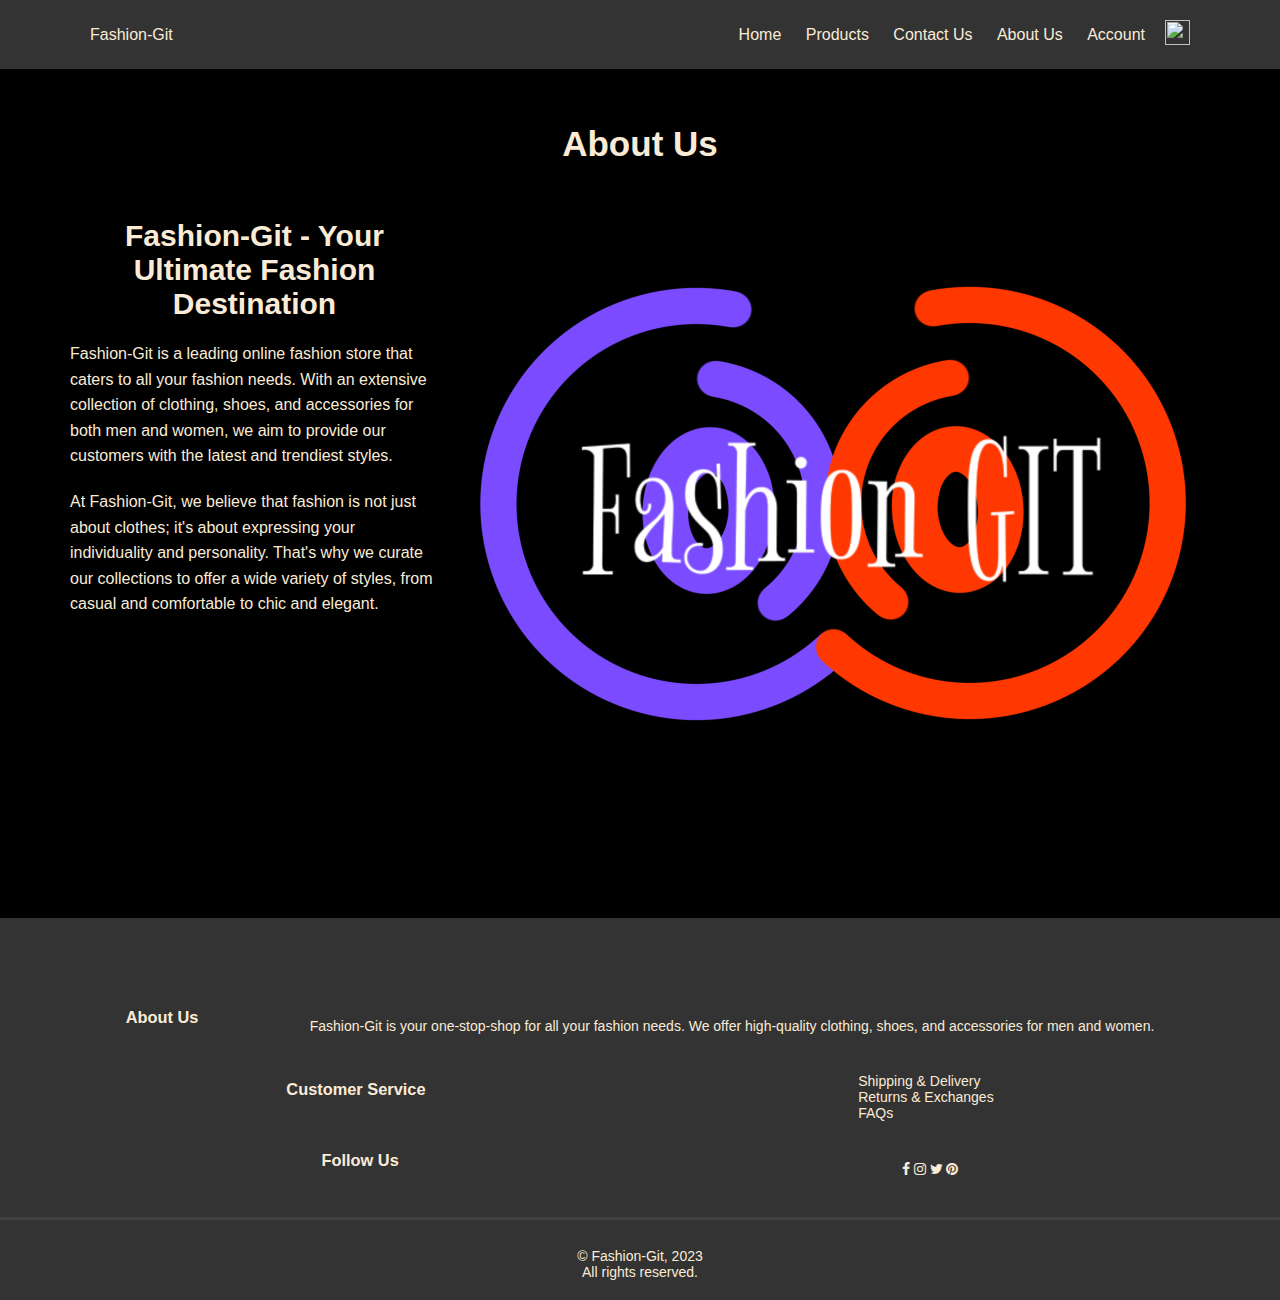
==== Aboutus.html @ 40975f95 "Add files via upload" ====
<!DOCTYPE html>
<html lang="en">
<head>
    <meta charset="UTF-8">
    <meta name="viewport" content="width=device-width, initial-scale=1.0">
    <title>About Us | Fashion-Git</title>
    <link rel="stylesheet" href="style.css">
    <link rel="stylesheet" href="aboutus.css">
    <link rel="stylesheet" href="https://stackpath.bootstrapcdn.com/font-awesome/4.7.0/css/font-awesome.min.css">
    <link rel="icon" type="image/svg+xml" href="./images/header/favicon.svg">
</head>
<body>
    <div class="header">
        <div class="container">
            <div class="navbar">
                <div class="logo">
                    <a href="./index.html">Fashion-Git</a>
                </div>
                <nav>
                    <ul class="nav-menu">
                        <li class="nav-item"><a href="index.html">Home</a></li>
                        <li class="nav-item"><a href="product.html">Products</a></li>
                        <li class="nav-item"><a href="contactUs.html">Contact Us</a></li>
                        <li class="nav-item"><a href="Aboutus.html">About Us</a></li>
                        <li class="nav-item"><a href="account.html">Account</a></li>
                    </ul>
                </nav>
                <a href="cart.html"><img class="cart" src="./images/header/cart.svg"></a>
                <div class="toggle"><i class="fa fa-bars"></i></div>
            </div>
        </div>
    </div>  

    <div class="aboutus-section">
        <div class="container">
            <h1 style="text-align: center;">About Us</h1>
            <div class="aboutus-content">
                <div class="aboutus-text">
                    <h2>Fashion-Git - Your Ultimate Fashion Destination</h2>
                    <p>Fashion-Git is a leading online fashion store that caters to all your fashion needs. With an extensive collection of clothing, shoes, and accessories for both men and women, we aim to provide our customers with the latest and trendiest styles.</p>
                    <p>At Fashion-Git, we believe that fashion is not just about clothes; it's about expressing your individuality and personality. That's why we curate our collections to offer a wide variety of styles, from casual and comfortable to chic and elegant.</p>
                </div>
                <div class="aboutus-img">
                    <img src="logo.png" alt="Fashion-Git Store">
                </div>
            </div>
        </div>
    </div>

    <div class="footer" id="footer">
        <div class="container">
            <div class="child">
                <h3>About Us</h3>
                <p>Fashion-Git is your one-stop-shop for all your fashion needs. We offer high-quality clothing, shoes, and accessories for men and women.</p>
            </div>
            <div class="child">
                <h3>Customer Service</h3>
                <ul>
                    <li><a href="#">Shipping & Delivery</a></li>
                    <li><a href="#">Returns & Exchanges</a></li>
                    <li><a href="contactUs.html">FAQs</a></li>
                </ul>
            </div>
            <div class="child">
                <h3>Follow Us</h3>
                <div class="footerSocial">
                    <a href="#" class="footerSocialLink"><i class="fa fa-facebook"></i></a>
                    <a href="#" class="footerSocialLink"><i class="fa fa-instagram"></i></a>
                    <a href="#" class="footerSocialLink"><i class="fa fa-twitter"></i></a>
                    <a href="#" class="footerSocialLink"><i class="fa fa-pinterest"></i></a>
                </div>
            </div>
        </div>
        <div class="belowfooter">
            &copy; Fashion-Git, 2023 <br>
            All rights reserved.
        </div>
    </div>

    <script src="script.js"></script>
</body>
</html>
---- style.css ----
* {
  margin: 0;
  padding: 0;
  box-sizing: border-box;
  list-style-type: none;
  color: antiquewhite;
}

body {
  font-family:'Lucida Sans', 'Lucida Sans Regular', sans-serif;
  background: black url("/ecommerce-store/images/header/headerprod.jpg") no-repeat center fixed;
}


a {
  text-decoration: none;
  color: inherit;
}

a:hover {
  text-decoration: none;

  color: gold;
}

h1 {
  font-size: 35px;
  line-height: 50px;
  margin-bottom: 25px;
}

h2 {
  text-align: center;
  margin-top: 25px;
}

h4 {
  font-weight: normal;
}

.navbar {
  display: flex;
  align-items: center;
  padding: 20px;
}

.headerimg {
  max-width: 1300px;
  padding: 250px 100px;
}

nav {
  flex: 1;
  text-align: right;
}

nav ul {
  display: inline-block;
}

nav ul li {
  display: inline-block;
  margin-right: 20px;
}

.toggle {
  display: none;
}

.toggle i {
  font-size: 32px;
}

.container {
  max-width: 1300px;
  margin: auto;
  padding-left: 25px;
  padding-right: 25px;
}

.child {
  margin: 30px auto;
  display: flex;
  align-items: center;
  flex-wrap: wrap;
  justify-content: space-around;
}

.halfchild {
  flex-basis: 50%;
  min-width: 300px;
  margin-top: 20px;
}

.halfchild img {
  max-width: 100%;
  padding: 50px 0;
}

.btn {
  display: inline-block;
  background: #949393;
  padding: 8px 30px;
  margin: 30px 0;
  border-radius: 30px;
  transition: background 0.5s;
}

.btn:hover {
  background: #563434;
  text-decoration: none;
}

.header {
  background-color: #333;
}

.line1 {
  margin: 15px auto;
  border-radius: 10px;
  width: 90px;
  height: 5px;
  background-color: antiquewhite;
}

.small-container {
  max-width: 1380px;
  margin: auto;
  padding-left: 25px;
  padding-right: 25px;
}

.childprods {
  flex-basis: 25%;
  padding: 10px;
  min-width: 200px;
  margin-bottom: 50px;
  transition: transform 0.5s;
}

.childprods img {
  width: 100%;
}

.childprods p {
  font-size: 15px;
  text-align: right;
}

.rating .fa {
  color: #5fa387;
}

.childprods:hover {
  cursor: pointer;
  transform: translateY(-5px);
}

.ohhh {
  background: linear-gradient(rgb(67, 68, 66),rgb(82, 81, 81));
}

.more {
  background-color: rgb(53, 53, 53);
  margin: 0 auto;
  display: flex;
  border-radius: 20px;
  justify-content: center;
  align-items: center;
  border: 1px solid black;
  margin-bottom: 40px;
  width: 9em;
  height: 2em;
}

.offer {
  background-color: #555;
  border-radius: 200px;
}

.halfchild .offer-img {
  padding: 50px;
}

.halfchild select, .halfchild option, .halfchild input {
  color: #333;
}

.testimonial {
  margin-top: 100px;
}

.testimonial .testchild {
  text-align: center;
  padding: 40px 20px;
  box-shadow: 0 0 20px 0px rgba(0, 0, 0, 0.3);
  cursor: pointer;
  transition: transform 0.5s;
}

.testchild {
  flex-basis: 30%;
  min-width: 250px;
  margin-bottom: 30px;
}

.testimonial .testchild img {
  width: 50px;
  margin-top: 20px;
  border-radius: 50%;
}

.testimonial .testchild:hover {
  transform: translateY(-10px);
}

.fa.fa-quote-left {
  font-size: 40px;    
}

.testchild p {
  font-size: 14px;
  margin: 12px 0;
}

.testimonial .testchild h3 {
  font-weight: 600;
  font-size: 16px;
}

.brands {
  margin: 100px auto;
}

.logo {
  width: 160px;
}

.logo img {
  width: 100%;
}

.footer {
  background-color: #333;
  font-size: 14px;
  padding: 60px 0 20px;
}

.footer h3 {
  margin-bottom: 1em;
}

.belowfooter {
  text-align: center;
  border-top: 3px solid rgb(66, 66, 66);
  padding-top: 2em;
}

.footerChild1, .footerChild2 {
  min-width: 250px;
  margin-bottom: 20px;
}

.footerChild1 {
  flex: 1;
  text-align: center;
}

.footerChild1 img {
  width: 180px;
  margin-bottom: 20px;
}

.footerChild2 {
  flex-basis: 12%;
}

.footerChild2 img {
  width: 250px;
}

.footerChild2 p {
  text-align: right;
  font-size: 14px;
}

.child-2 {
  justify-content: space-between;
  margin: 100px auto 50px;
}

select, select option  {
  border: 1px solid black;
  color: #333;
  padding: 5px;
}

.page-btn {
  margin-bottom: 35px;
  text-align: center;
}

.page-btn span {
  display: inline-block;
  background-color: black;
  margin-left: 10px;
  width: 40px;
  height: 40px;
  text-align: center;
  line-height: 40px;
  cursor: pointer;
}

.page-btn span:hover {
  background-color: #333;
  border: 1px solid grey;
}

.single-product {
  margin-top: 80px;
}

.single-product .halfchild img {
  padding: 0;
}

.single-product .halfchild {
  padding: 20px;
}

.single-product h4 {
  margin: 20px 0;
  font-size: 22px;
  font-weight: bold;
}

.single-product select {
  display: inline-block;
  padding: 10px;
  margin-top: 20px;
}

.single-product input {
  width: 50px;
  height: 38px;
  margin: 10px 35px 10px 10px;
  text-align: center;
  font-size: 16px;
  border: 1px solid black;
}

select, input {
  outline: none;
}

.single-product .fa {
  color: black;
  margin-left: 10px;
}

.small-img-child {
  display: flex;
  justify-content: space-between;
}

.small-img-col {
  flex-basis: 24%;
  cursor: pointer;
}

.formPage {
  display: flex;
  flex-direction: column;
  align-items: center;
  justify-content: center;
  min-height: calc(100vh - 120px);
}

.formPage .btn{
  display: block;
  margin: 20px 0;
  text-align: center;
  width: 250px;
  height: 35px;
  cursor: pointer;
}

.showForm {
  display: none;
  flex-direction: column;
  justify-content: space-evenly;
  align-items: center;
  width: 350px;
  height: 500px;
  background-color: #333;
  border-radius: 5px;
}

.showForm input {
  color: #333;
  border-radius: 15px;
  text-align: center;
  height: 35px;
  width: 280px;
}

@media only screen and (max-width: 768px) {
  .toggle {
      display: block;
      cursor: pointer;
  }    
  .active {
      background-color:grey;
  }
  .active .nav-item {
      display: block;
  }
  .active .nav-item:hover {
      background-color: #0d0e0d;
  }
  .active .nav-item a:hover {
      color: #7a7a7a;
      text-decoration: none;
  }
  .navbar .cart {
      position: relative;
      right: 50px;
  }
  .nav-menu {
      position: absolute;
      left: 0;
      top: 70px;
      right: 0;
  }
  nav ul li {
      margin: 0 auto;
  }
  .nav-item {
      text-align: center;
      display: none;
  }
  .nav-item a {
      display: block;
      padding: 15px;
      font-weight: 700;
      color: #1D263B;
  }
  .headerimg h1 {
      font-size: 32px;
  }
  .child .logo img {
      margin: 20px 20px;
  }
}

@media only screen and (max-width: 670px) {
  .child {
      text-align: center;
  }
  .halfchild, .testchild, .childprods {
      flex-basis: 100%;
  }
  .single-product .child {
      text-align: left;
  }
}
---- aboutus.css ----
/* Global Styles */
body {
    margin: 0;
    font-family: Arial, sans-serif;
    background-color: #f2f2f2;
}

.container {
    max-width: 1170px;
    margin: 0 auto;
    padding: 0 15px;
}


.cart {
    width: 25px;
    height: 25px;
}

.toggle {
    display: none;
    color: #fff;
    font-size: 24px;
    cursor: pointer;
}

/* About Us */
.aboutus-section {
    padding: 50px 0;
    background-color: #000000;
}

.aboutus-content {
    display: flex;
    flex-wrap: wrap;
    justify-content: space-between;
}

.aboutus-text {
    flex: 1;
}

.aboutus-text h2 {
    font-size: 30px;
    margin-bottom: 20px;
}

.aboutus-text p {
    line-height: 1.6;
    margin-bottom: 20px;
}

.aboutus-img img {
    max-width: 100%;
    height: auto;
}
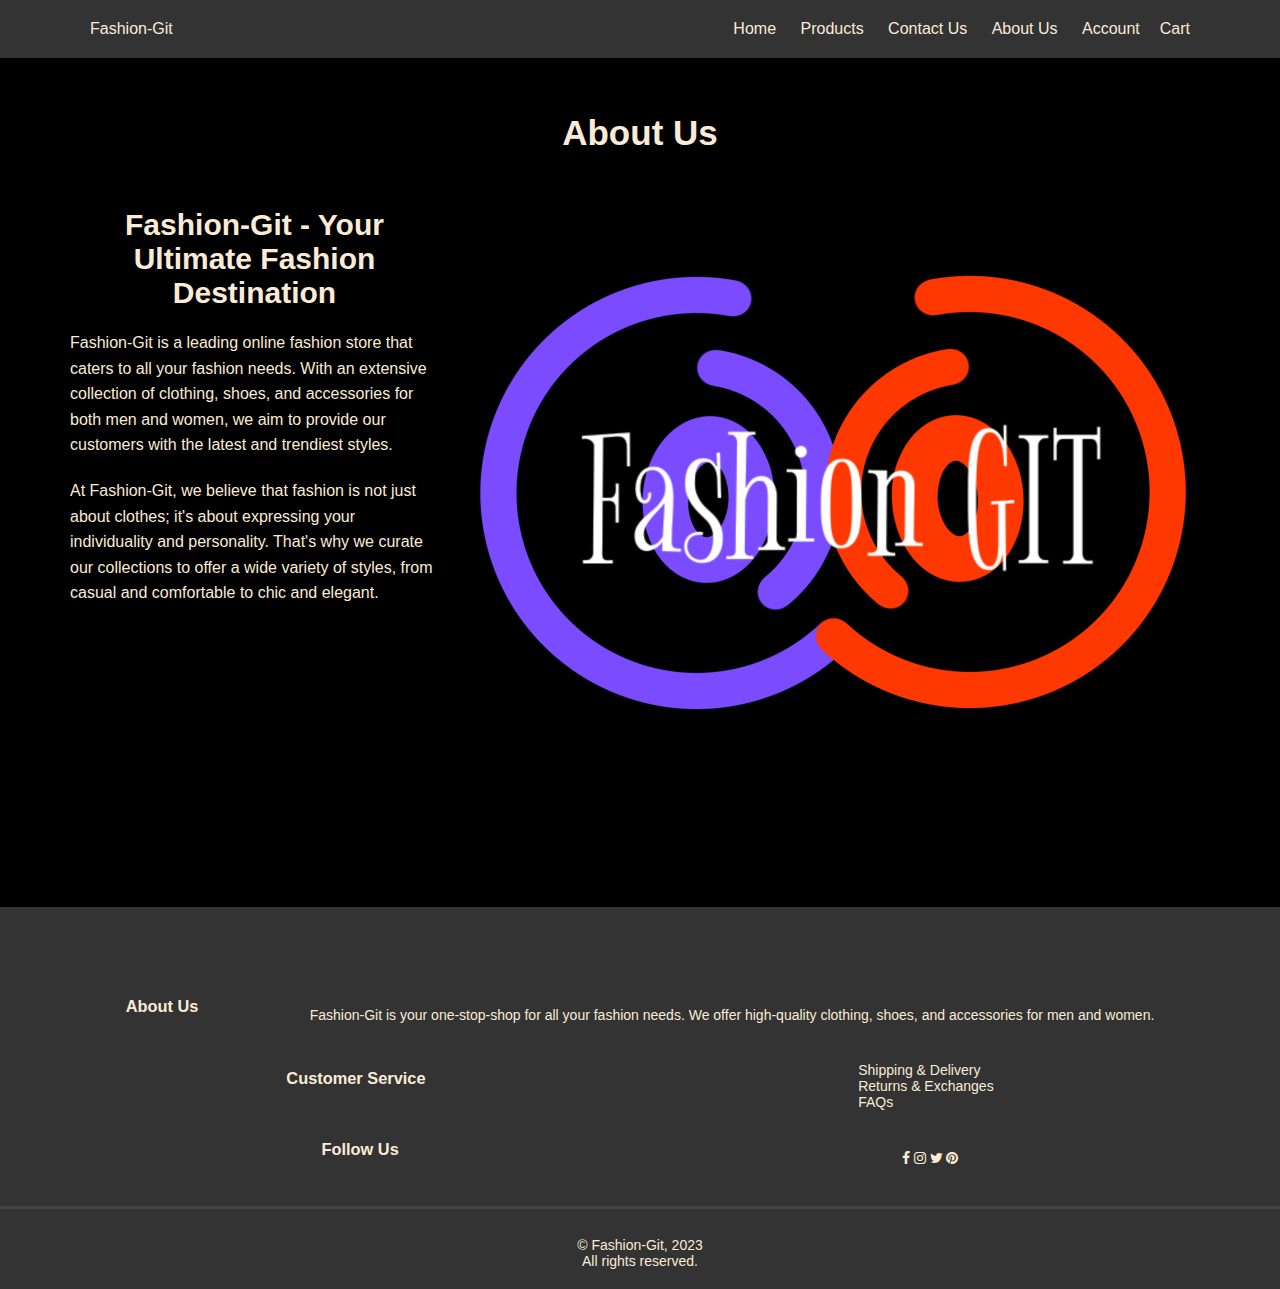
==== commit 1a5d97ef: "Add files via upload" ====
--- a/Aboutus.html
+++ b/Aboutus.html
@@ -25,7 +25,7 @@
                         <li class="nav-item"><a href="account.html">Account</a></li>
                     </ul>
                 </nav>
-                <a href="cart.html"><img class="cart" src="./images/header/cart.svg"></a>
+                <a href="cart.html">Cart</a>
                 <div class="toggle"><i class="fa fa-bars"></i></div>
             </div>
         </div>
